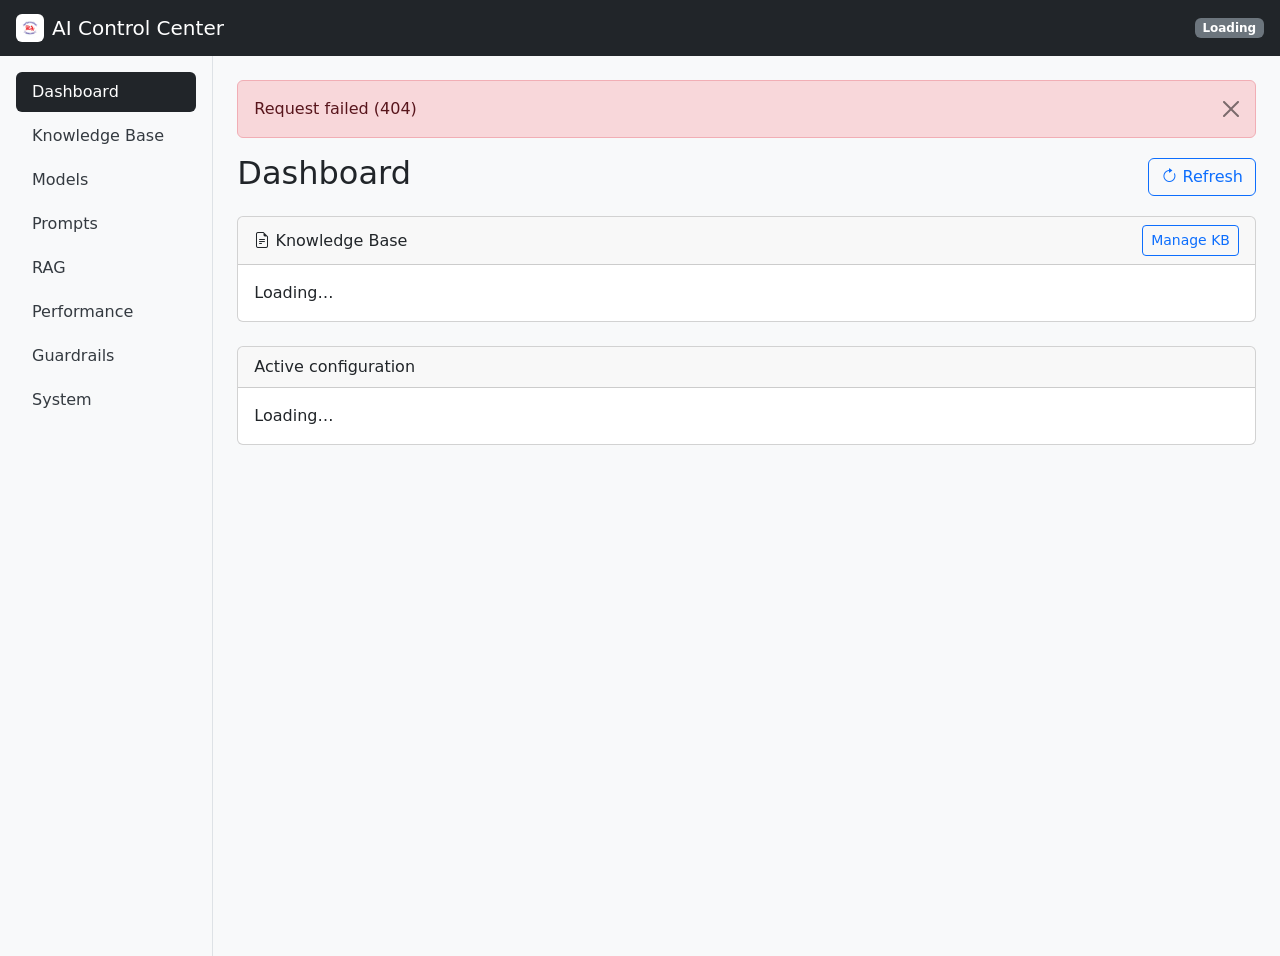
==== static/admin.html @ e7403871 "BBHS AI" ====
<!doctype html>
<html lang="en">
<head>
  <meta charset="utf-8">
  <meta name="viewport" content="width=device-width, initial-scale=1">
  <title>AI Control Center</title>
  <link rel="icon" type="image/png" href="/static/logo.png">
  <link href="https://cdn.jsdelivr.net/npm/bootstrap@5.3.3/dist/css/bootstrap.min.css" rel="stylesheet">
  <link href="https://cdn.jsdelivr.net/npm/bootstrap-icons@1.11.3/font/bootstrap-icons.css" rel="stylesheet">
  <link href="/static/admin.css" rel="stylesheet">
</head>
<body>
  <header class="navbar navbar-dark bg-dark px-3">
    <span class="navbar-brand d-flex align-items-center gap-2">
      <img src="/static/logo.png" alt="BBHS Logo" width="28" height="28" class="bg-white rounded p-1">
      AI Control Center
    </span>
    <span id="header-status" class="badge text-bg-secondary">Loading</span>
  </header>
  <div class="container-fluid">
    <div class="row">
      <aside class="col-lg-2 border-end min-vh-100 p-3 bg-light">
        <nav class="nav nav-pills flex-column gap-1">
          <a class="nav-link active" href="#dashboard">Dashboard</a>
          <a class="nav-link" href="#kb">Knowledge Base</a>
          <a class="nav-link" href="#models">Models</a>
          <a class="nav-link" href="#prompts">Prompts</a>
          <a class="nav-link" href="#rag">RAG</a>
          <a class="nav-link" href="#performance">Performance</a>
          <a class="nav-link" href="#guardrails">Guardrails</a>
          <a class="nav-link" href="#system">System</a>
        </nav>
      </aside>
      <main class="col-lg-10 p-4">
        <div id="alert-area"></div>
        <section id="dashboard" class="admin-section">
          <div class="d-flex justify-content-between align-items-center mb-3">
            <h2>Dashboard</h2>
            <button class="btn btn-outline-primary" id="refresh-btn"><i class="bi bi-arrow-clockwise"></i> Refresh</button>
          </div>
          <div class="row g-3" id="health-cards"></div>
          <div class="card mt-3">
            <div class="card-header d-flex justify-content-between align-items-center">
              <span><i class="bi bi-file-earmark-text"></i> Knowledge Base</span>
              <a href="#kb" class="btn btn-sm btn-outline-primary" id="dashboard-manage-kb-link">Manage KB</a>
            </div>
            <div class="card-body" id="dashboard-kb-card">Loading…</div>
          </div>
          <div class="card mt-4"><div class="card-header">Active configuration</div><div class="card-body" id="active-config">Loading…</div></div>
        </section>

        <section id="kb" class="admin-section d-none">
          <h2>Knowledge Base Management</h2>
          <div class="row g-3 mt-1">
            <div class="col-lg-6">
              <div class="card h-100">
                <div class="card-header fw-bold">Active Knowledge Base</div>
                <div class="card-body" id="active-kb-details">
                  <p class="text-muted">Loading knowledge base details…</p>
                </div>
              </div>
            </div>
            <div class="col-lg-6">
              <div class="card h-100">
                <div class="card-header fw-bold">Upload & Rebuild</div>
                <div class="card-body">
                  <p class="small text-muted mb-2">Upload a single PDF to replace the active knowledge base. This will validate, rebuild the vector index off-line, and swap seamlessly.</p>
                  <div id="drop-zone" class="border border-2 border-dashed rounded p-4 text-center mb-3" style="cursor: pointer; background: #fafafa; border-style: dashed !important;">
                    <i class="bi bi-cloud-arrow-up fs-1 text-secondary"></i>
                    <p class="mb-1 fw-semibold">Click to select or drag & drop a PDF file here</p>
                    <small class="text-muted d-block" id="selected-file-label">Supported: PDF (up to 25MB, text-based)</small>
                    <input type="file" id="kb-file-input" accept=".pdf" class="d-none">
                  </div>
                  <div id="kb-rebuild-alert" class="d-none mb-3"></div>
                  <button id="upload-rebuild-btn" class="btn btn-primary w-100" disabled>
                    <span class="spinner-border spinner-border-sm d-none" id="upload-spinner" role="status"></span>
                    <span id="upload-btn-text">Upload and Rebuild</span>
                  </button>
                </div>
              </div>
            </div>
          </div>
        </section>

        <section id="models" class="admin-section d-none"><h2>Model Configuration</h2><form data-section="models" class="config-form card card-body mt-3"><div class="row g-3">
          <div class="col-md-6"><label class="form-label">Primary provider</label><select class="form-select" name="primary_provider"></select></div>
          <div class="col-md-6"><label class="form-label">Primary model</label><select class="form-select" name="primary_model"></select></div>
          <div class="col-md-6"><label class="form-label">Fallback provider</label><select class="form-select" name="fallback_provider"><option value="">None</option></select></div>
          <div class="col-md-6"><label class="form-label">Fallback model</label><select class="form-select" name="fallback_model"><option value="">None</option></select></div>
          <div class="col-md-4"><label class="form-label">Temperature</label><input class="form-control" name="temperature" type="number" min="0" max="2" step="0.1"></div>
          <div class="col-md-4"><label class="form-label">Max tokens</label><input class="form-control" name="max_tokens" type="number" min="1" max="32768"></div>
          <div class="col-md-4"><label class="form-label">Request timeout (seconds)</label><input class="form-control" name="request_timeout" type="number" min="1" max="600"></div>
          <div class="col-12"><div class="form-check form-switch"><input class="form-check-input" name="primary_enabled" type="checkbox"><label class="form-check-label">Primary model enabled</label></div><div class="form-check form-switch"><input class="form-check-input" name="fallback_enabled" type="checkbox"><label class="form-check-label">Fallback enabled</label></div></div>
        </div><button class="btn btn-primary mt-3 save-section">Save models</button></form></section>
        <section id="prompts" class="admin-section d-none"><h2>Prompt Configuration</h2><form data-section="prompts" class="config-form card card-body mt-3" id="prompt-form"></form></section>
        <section id="rag" class="admin-section d-none"><h2>RAG Configuration</h2><form data-section="rag" class="config-form card card-body mt-3"><div class="row g-3" id="rag-fields"></div><button class="btn btn-primary mt-3 save-section">Save RAG settings</button></form></section>
        <section id="performance" class="admin-section d-none"><h2>Performance Configuration</h2><form data-section="performance" class="config-form card card-body mt-3"><div class="row g-3" id="performance-fields"></div><button class="btn btn-primary mt-3 save-section">Save performance settings</button></form></section>
        <section id="guardrails" class="admin-section d-none"><h2>Guardrails</h2><form data-section="guardrails" class="config-form card card-body mt-3"><div class="row g-3" id="guardrail-fields"></div><button class="btn btn-primary mt-3 save-section">Save guardrails</button></form></section>
        <section id="system" class="admin-section d-none"><h2>System</h2><div class="card card-body mt-3"><p>Run a real test without applying edits to production.</p><div class="input-group"><input id="test-question" class="form-control" value="How do I create a ticket in VMS?"><button id="test-btn" class="btn btn-outline-primary">Test configuration</button></div><pre id="test-result" class="mt-3"></pre></div></section>
      </main>
    </div>
  </div>
  <script src="/static/admin.js"></script>
</body>
</html>
---- static/admin.css ----
body { background: #f8f9fa; }
.admin-section { scroll-margin-top: 1rem; }
.nav-link { color: #343a40; }
.nav-link.active { background-color: #212529 !important; }
.health-card .card-body { min-height: 90px; }
textarea.form-control { min-height: 150px; font-family: ui-monospace, SFMono-Regular, Consolas, monospace; }
#test-result { white-space: pre-wrap; background: #111827; color: #d1fae5; padding: 1rem; border-radius: .375rem; }
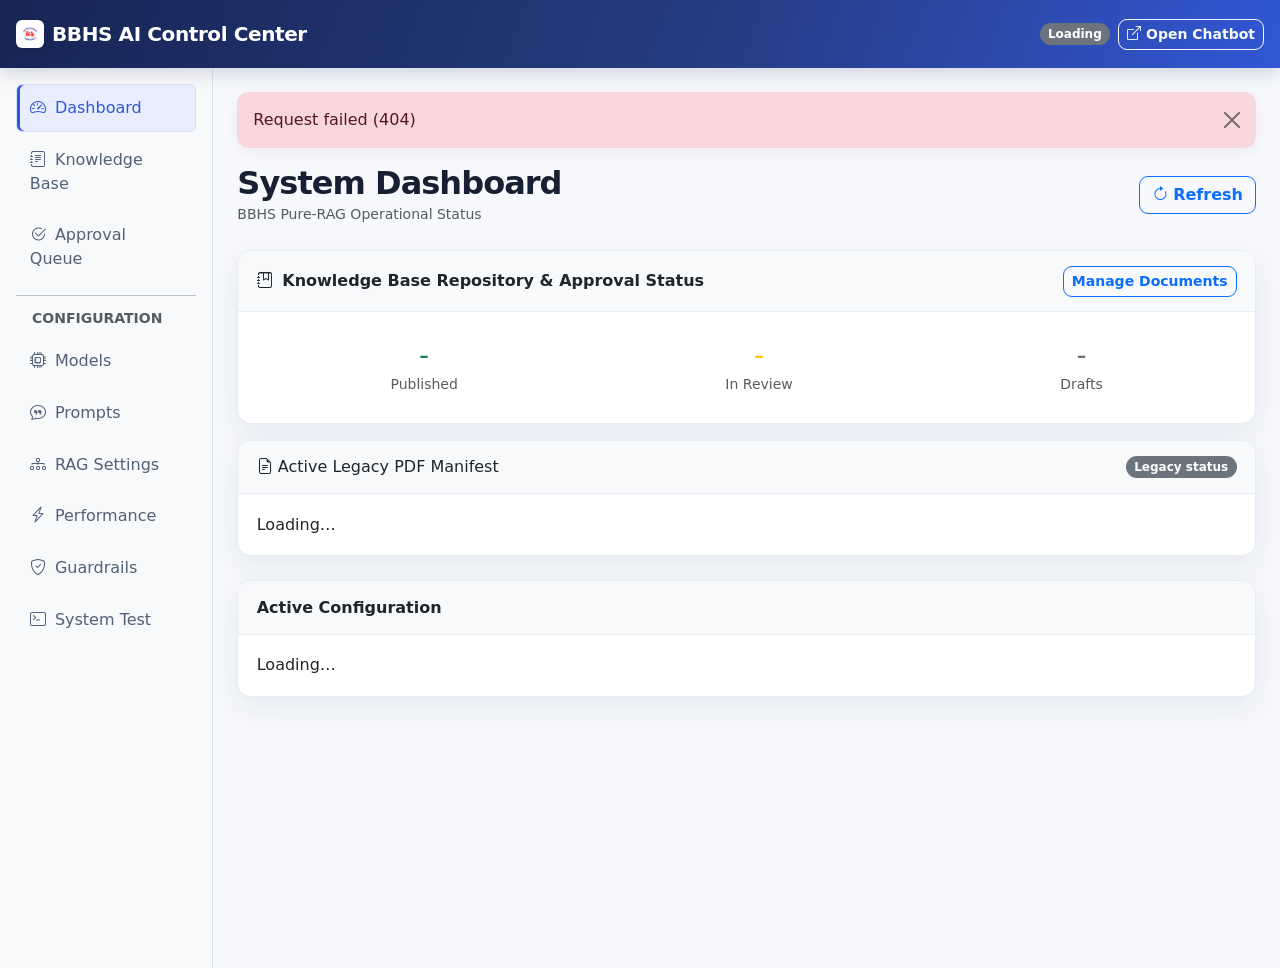
==== commit 9b15325b: "clean and neat" ====
--- a/static/admin.html
+++ b/static/admin.html
@@ -3,85 +3,249 @@
 <head>
   <meta charset="utf-8">
   <meta name="viewport" content="width=device-width, initial-scale=1">
-  <title>AI Control Center</title>
+  <title>BBHS AI Control Center & Knowledge Base Admin</title>
   <link rel="icon" type="image/png" href="/static/logo.png">
   <link href="https://cdn.jsdelivr.net/npm/bootstrap@5.3.3/dist/css/bootstrap.min.css" rel="stylesheet">
   <link href="https://cdn.jsdelivr.net/npm/bootstrap-icons@1.11.3/font/bootstrap-icons.css" rel="stylesheet">
   <link href="/static/admin.css" rel="stylesheet">
 </head>
 <body>
-  <header class="navbar navbar-dark bg-dark px-3">
+  <header class="navbar navbar-dark bg-dark px-3 sticky-top">
     <span class="navbar-brand d-flex align-items-center gap-2">
       <img src="/static/logo.png" alt="BBHS Logo" width="28" height="28" class="bg-white rounded p-1">
-      AI Control Center
+      BBHS AI Control Center
     </span>
-    <span id="header-status" class="badge text-bg-secondary">Loading</span>
+    <div class="d-flex align-items-center gap-2">
+      <span id="header-status" class="badge text-bg-secondary">Loading</span>
+      <a href="/chat" target="_blank" class="btn btn-sm btn-outline-light"><i class="bi bi-box-arrow-up-right"></i> Open Chatbot</a>
+    </div>
   </header>
+
   <div class="container-fluid">
     <div class="row">
+      <!-- Sidebar Navigation -->
       <aside class="col-lg-2 border-end min-vh-100 p-3 bg-light">
         <nav class="nav nav-pills flex-column gap-1">
-          <a class="nav-link active" href="#dashboard">Dashboard</a>
-          <a class="nav-link" href="#kb">Knowledge Base</a>
-          <a class="nav-link" href="#models">Models</a>
-          <a class="nav-link" href="#prompts">Prompts</a>
-          <a class="nav-link" href="#rag">RAG</a>
-          <a class="nav-link" href="#performance">Performance</a>
-          <a class="nav-link" href="#guardrails">Guardrails</a>
-          <a class="nav-link" href="#system">System</a>
+          <a class="nav-link active" href="#dashboard"><i class="bi bi-speedometer2 me-1"></i> Dashboard</a>
+          <a class="nav-link" href="#kb"><i class="bi bi-journal-text me-1"></i> Knowledge Base</a>
+          <a class="nav-link d-flex justify-content-between align-items-center" href="#approval">
+            <span><i class="bi bi-check2-circle me-1"></i> Approval Queue</span>
+            <span id="approval-badge" class="badge bg-warning text-dark d-none">0</span>
+          </a>
+          <hr class="my-2">
+          <div class="text-muted small px-3 mb-1 text-uppercase fw-bold">Configuration</div>
+          <a class="nav-link" href="#models"><i class="bi bi-cpu me-1"></i> Models</a>
+          <a class="nav-link" href="#prompts"><i class="bi bi-chat-quote me-1"></i> Prompts</a>
+          <a class="nav-link" href="#rag"><i class="bi bi-diagram-3 me-1"></i> RAG Settings</a>
+          <a class="nav-link" href="#performance"><i class="bi bi-lightning-charge me-1"></i> Performance</a>
+          <a class="nav-link" href="#guardrails"><i class="bi bi-shield-check me-1"></i> Guardrails</a>
+          <a class="nav-link" href="#system"><i class="bi bi-terminal me-1"></i> System Test</a>
         </nav>
       </aside>
+
+      <!-- Main Content Area -->
       <main class="col-lg-10 p-4">
         <div id="alert-area"></div>
+
+        <!-- 1. DASHBOARD -->
         <section id="dashboard" class="admin-section">
           <div class="d-flex justify-content-between align-items-center mb-3">
-            <h2>Dashboard</h2>
+            <div>
+              <h2 class="mb-0">System Dashboard</h2>
+              <small class="text-muted">BBHS Pure-RAG Operational Status</small>
+            </div>
             <button class="btn btn-outline-primary" id="refresh-btn"><i class="bi bi-arrow-clockwise"></i> Refresh</button>
           </div>
           <div class="row g-3" id="health-cards"></div>
+
+          <div class="row g-3 mt-2">
+            <div class="col-12">
+              <div class="card">
+                <div class="card-header d-flex justify-content-between align-items-center bg-light">
+                  <span class="fw-bold"><i class="bi bi-journal-bookmark me-1"></i> Knowledge Base Repository & Approval Status</span>
+                  <a href="#kb" class="btn btn-sm btn-outline-primary">Manage Documents</a>
+                </div>
+                <div class="card-body" id="dashboard-kb-summary">
+                  <div class="d-flex justify-content-around text-center py-2">
+                    <div><h3 class="mb-0 text-success" id="dash-published-count">-</h3><small class="text-muted">Published</small></div>
+                    <div><h3 class="mb-0 text-warning" id="dash-review-count">-</h3><small class="text-muted">In Review</small></div>
+                    <div><h3 class="mb-0 text-secondary" id="dash-draft-count">-</h3><small class="text-muted">Drafts</small></div>
+                  </div>
+                </div>
+              </div>
+            </div>
+          </div>
+
           <div class="card mt-3">
-            <div class="card-header d-flex justify-content-between align-items-center">
-              <span><i class="bi bi-file-earmark-text"></i> Knowledge Base</span>
-              <a href="#kb" class="btn btn-sm btn-outline-primary" id="dashboard-manage-kb-link">Manage KB</a>
+            <div class="card-header d-flex justify-content-between align-items-center bg-light">
+              <span><i class="bi bi-file-earmark-text"></i> Active Legacy PDF Manifest</span>
+              <span class="badge text-bg-secondary" id="legacy-manifest-status">Legacy status</span>
             </div>
             <div class="card-body" id="dashboard-kb-card">Loading…</div>
           </div>
-          <div class="card mt-4"><div class="card-header">Active configuration</div><div class="card-body" id="active-config">Loading…</div></div>
+          <div class="card mt-4"><div class="card-header bg-light fw-bold">Active Configuration</div><div class="card-body" id="active-config">Loading…</div></div>
         </section>
 
+        <!-- 2. KNOWLEDGE BASE MANAGEMENT -->
         <section id="kb" class="admin-section d-none">
-          <h2>Knowledge Base Management</h2>
-          <div class="row g-3 mt-1">
-            <div class="col-lg-6">
-              <div class="card h-100">
-                <div class="card-header fw-bold">Active Knowledge Base</div>
-                <div class="card-body" id="active-kb-details">
-                  <p class="text-muted">Loading knowledge base details…</p>
+          <div class="d-flex justify-content-between align-items-center mb-3">
+            <div>
+              <h2 class="mb-0">Knowledge Base Repository</h2>
+              <small class="text-muted">Manage multi-format documents, metadata, categories, and published indexes</small>
+            </div>
+            <div class="d-flex gap-2">
+              <button class="btn btn-outline-secondary" id="sync-indexes-btn" title="Rebuild search indexes for all published documents">
+                <i class="bi bi-arrow-repeat"></i> Sync Indexes
+              </button>
+              <button class="btn btn-primary" data-bs-toggle="modal" data-bs-target="#ingestionModal">
+                <i class="bi bi-plus-circle me-1"></i> Add Document / Content
+              </button>
+            </div>
+          </div>
+
+          <!-- Filters Bar -->
+          <div class="card mb-3 border-0 shadow-sm bg-white">
+            <div class="card-body py-2">
+              <div class="row g-2 align-items-center">
+                <div class="col-md-3">
+                  <div class="input-group input-group-sm">
+                    <span class="input-group-text"><i class="bi bi-search"></i></span>
+                    <input type="text" id="kb-filter-search" class="form-control" placeholder="Search by title, owner...">
+                  </div>
+                </div>
+                <div class="col-md-2">
+                  <select id="kb-filter-category" class="form-select form-select-sm">
+                    <option value="">All Categories</option>
+                    <option value="Admissions">Admissions</option>
+                    <option value="Academics">Academics</option>
+                    <option value="Fees & Payments">Fees & Payments</option>
+                    <option value="Transport">Transport</option>
+                    <option value="Examinations">Examinations</option>
+                    <option value="Code of Conduct">Code of Conduct</option>
+                    <option value="General">General</option>
+                  </select>
+                </div>
+                <div class="col-md-2">
+                  <select id="kb-filter-campus" class="form-select form-select-sm">
+                    <option value="">All Campuses</option>
+                    <option value="Main Campus">Main Campus</option>
+                    <option value="Primary Wing">Primary Wing</option>
+                    <option value="High School">High School</option>
+                  </select>
+                </div>
+                <div class="col-md-2">
+                  <select id="kb-filter-status" class="form-select form-select-sm">
+                    <option value="">All Statuses</option>
+                    <option value="Published">Published (Active)</option>
+                    <option value="Review">In Review</option>
+                    <option value="Approved">Approved</option>
+                    <option value="Draft">Draft</option>
+                    <option value="Disabled">Disabled</option>
+                    <option value="Archived">Archived</option>
+                  </select>
+                </div>
+                <div class="col-md-3 text-end">
+                  <button class="btn btn-sm btn-outline-secondary" id="kb-reset-filters-btn">Reset Filters</button>
                 </div>
               </div>
             </div>
-            <div class="col-lg-6">
-              <div class="card h-100">
-                <div class="card-header fw-bold">Upload & Rebuild</div>
-                <div class="card-body">
-                  <p class="small text-muted mb-2">Upload a single PDF to replace the active knowledge base. This will validate, rebuild the vector index off-line, and swap seamlessly.</p>
-                  <div id="drop-zone" class="border border-2 border-dashed rounded p-4 text-center mb-3" style="cursor: pointer; background: #fafafa; border-style: dashed !important;">
-                    <i class="bi bi-cloud-arrow-up fs-1 text-secondary"></i>
-                    <p class="mb-1 fw-semibold">Click to select or drag & drop a PDF file here</p>
-                    <small class="text-muted d-block" id="selected-file-label">Supported: PDF (up to 25MB, text-based)</small>
-                    <input type="file" id="kb-file-input" accept=".pdf" class="d-none">
-                  </div>
-                  <div id="kb-rebuild-alert" class="d-none mb-3"></div>
-                  <button id="upload-rebuild-btn" class="btn btn-primary w-100" disabled>
-                    <span class="spinner-border spinner-border-sm d-none" id="upload-spinner" role="status"></span>
-                    <span id="upload-btn-text">Upload and Rebuild</span>
-                  </button>
+          </div>
+
+          <!-- Documents Table -->
+          <div class="card border-0 shadow-sm">
+            <div class="table-responsive">
+              <table class="table table-hover align-middle mb-0" id="documents-table">
+                <thead class="table-light">
+                  <tr>
+                    <th>Document Title</th>
+                    <th>Type</th>
+                    <th>Category</th>
+                    <th>Campus / Year</th>
+                    <th>Version & Owner</th>
+                    <th>Validity Period</th>
+                    <th>Status</th>
+                    <th>Chunks</th>
+                    <th class="text-end">Actions</th>
+                  </tr>
+                </thead>
+                <tbody id="documents-table-body">
+                  <tr><td colspan="9" class="text-center py-4 text-muted">Loading documents…</td></tr>
+                </tbody>
+              </table>
+            </div>
+          </div>
+
+          <!-- Collapsible Legacy PDF Rebuild -->
+          <div class="accordion mt-4" id="legacyRebuildAccordion">
+            <div class="accordion-item">
+              <h2 class="accordion-header">
+                <button class="accordion-button collapsed py-2 text-muted small" type="button" data-bs-toggle="collapse" data-bs-target="#collapseLegacy">
+                  <i class="bi bi-shield-exclamation me-2"></i> Legacy Single-PDF Rebuild Tool (Emergency Fallback)
+                </button>
+              </h2>
+              <div id="collapseLegacy" class="accordion-collapse collapse" data-bs-parent="#legacyRebuildAccordion">
+                <div class="accordion-body">
+                  <div class="row g-3">
+                    <div class="col-md-6" id="active-kb-details">Loading active PDF...</div>
+                    <div class="col-md-6">
+                      <div id="drop-zone" class="border border-2 border-dashed rounded p-3 text-center mb-2" style="cursor: pointer; background: #fafafa;">
+                        <i class="bi bi-cloud-arrow-up fs-2 text-secondary"></i>
+                        <p class="mb-0 fw-semibold">Click to select emergency PDF</p>
+                        <small class="text-muted d-block" id="selected-file-label">Supported: PDF (up to 25MB)</small>
+                        <input type="file" id="kb-file-input" accept=".pdf" class="d-none">
+                      </div>
+                      <div id="kb-rebuild-alert" class="d-none mb-2"></div>
+                      <button id="upload-rebuild-btn" class="btn btn-sm btn-primary w-100" disabled>
+                        <span class="spinner-border spinner-border-sm d-none" id="upload-spinner" role="status"></span>
+                        <span id="upload-btn-text">Upload and Rebuild Single PDF</span>
+                      </button>
+                    </div>
+                  </div>
                 </div>
               </div>
             </div>
           </div>
         </section>
 
+        <!-- 3. APPROVAL QUEUE -->
+        <section id="approval" class="admin-section d-none">
+          <div class="d-flex justify-content-between align-items-center mb-3">
+            <div>
+              <h2 class="mb-0">Content Approval Queue</h2>
+              <small class="text-muted">Review submissions from teachers and department staff before publishing to chatbot</small>
+            </div>
+            <button class="btn btn-outline-primary" id="refresh-approvals-btn"><i class="bi bi-arrow-clockwise"></i> Refresh</button>
+          </div>
+
+          <div class="alert alert-info py-2 d-flex align-items-center">
+            <i class="bi bi-shield-lock fs-5 me-2"></i>
+            <div><strong>Approval Workflow:</strong> Content in <em>Review</em> or <em>Draft</em> is isolated and never queried by the chatbot until explicitly approved and published.</div>
+          </div>
+
+          <div class="card border-0 shadow-sm">
+            <div class="table-responsive">
+              <table class="table table-hover align-middle mb-0">
+                <thead class="table-light">
+                  <tr>
+                    <th>Title & Type</th>
+                    <th>Category</th>
+                    <th>Campus / Year</th>
+                    <th>Submitted By</th>
+                    <th>Version</th>
+                    <th>Updated At</th>
+                    <th class="text-end">Approval Actions</th>
+                  </tr>
+                </thead>
+                <tbody id="approvals-table-body">
+                  <tr><td colspan="7" class="text-center py-4 text-muted">Checking review queue…</td></tr>
+                </tbody>
+              </table>
+            </div>
+          </div>
+        </section>
+
+
+        <!-- 5. CONFIGURATION SECTIONS (PRESERVED) -->
         <section id="models" class="admin-section d-none"><h2>Model Configuration</h2><form data-section="models" class="config-form card card-body mt-3"><div class="row g-3">
           <div class="col-md-6"><label class="form-label">Primary provider</label><select class="form-select" name="primary_provider"></select></div>
           <div class="col-md-6"><label class="form-label">Primary model</label><select class="form-select" name="primary_model"></select></div>
@@ -92,14 +256,294 @@
           <div class="col-md-4"><label class="form-label">Request timeout (seconds)</label><input class="form-control" name="request_timeout" type="number" min="1" max="600"></div>
           <div class="col-12"><div class="form-check form-switch"><input class="form-check-input" name="primary_enabled" type="checkbox"><label class="form-check-label">Primary model enabled</label></div><div class="form-check form-switch"><input class="form-check-input" name="fallback_enabled" type="checkbox"><label class="form-check-label">Fallback enabled</label></div></div>
         </div><button class="btn btn-primary mt-3 save-section">Save models</button></form></section>
+
         <section id="prompts" class="admin-section d-none"><h2>Prompt Configuration</h2><form data-section="prompts" class="config-form card card-body mt-3" id="prompt-form"></form></section>
         <section id="rag" class="admin-section d-none"><h2>RAG Configuration</h2><form data-section="rag" class="config-form card card-body mt-3"><div class="row g-3" id="rag-fields"></div><button class="btn btn-primary mt-3 save-section">Save RAG settings</button></form></section>
         <section id="performance" class="admin-section d-none"><h2>Performance Configuration</h2><form data-section="performance" class="config-form card card-body mt-3"><div class="row g-3" id="performance-fields"></div><button class="btn btn-primary mt-3 save-section">Save performance settings</button></form></section>
         <section id="guardrails" class="admin-section d-none"><h2>Guardrails</h2><form data-section="guardrails" class="config-form card card-body mt-3"><div class="row g-3" id="guardrail-fields"></div><button class="btn btn-primary mt-3 save-section">Save guardrails</button></form></section>
-        <section id="system" class="admin-section d-none"><h2>System</h2><div class="card card-body mt-3"><p>Run a real test without applying edits to production.</p><div class="input-group"><input id="test-question" class="form-control" value="How do I create a ticket in VMS?"><button id="test-btn" class="btn btn-outline-primary">Test configuration</button></div><pre id="test-result" class="mt-3"></pre></div></section>
+        <section id="system" class="admin-section d-none"><h2>System</h2><div class="card card-body mt-3"><p>Run a real test without applying edits to production.</p><div class="input-group"><input id="test-question" class="form-control" value="What is the admission policy for BBHS?"><button id="test-btn" class="btn btn-outline-primary">Test configuration</button></div><pre id="test-result" class="mt-3"></pre></div></section>
       </main>
     </div>
   </div>
+
+  <!-- MODAL: ADD / INGEST CONTENT -->
+  <div class="modal fade" id="ingestionModal" tabindex="-1" aria-labelledby="ingestionModalLabel" aria-hidden="true">
+    <div class="modal-dialog modal-lg">
+      <div class="modal-content">
+        <div class="modal-header">
+          <h5 class="modal-title" id="ingestionModalLabel"><i class="bi bi-file-earmark-plus me-1"></i> Add Knowledge Base Content</h5>
+          <button type="button" class="btn-close" data-bs-dismiss="modal" aria-label="Close"></button>
+        </div>
+        <div class="modal-body">
+          <ul class="nav nav-tabs mb-3" id="ingestionTabs" role="tablist">
+            <li class="nav-item" role="presentation">
+              <button class="nav-link active" id="tab-file-btn" data-bs-toggle="tab" data-bs-target="#tab-file" type="button" role="tab"><i class="bi bi-file-earmark-pdf me-1"></i> Document (PDF / Word)</button>
+            </li>
+            <li class="nav-item" role="presentation">
+              <button class="nav-link" id="tab-notice-btn" data-bs-toggle="tab" data-bs-target="#tab-notice" type="button" role="tab"><i class="bi bi-megaphone me-1"></i> School Notice / Circular</button>
+            </li>
+            <li class="nav-item" role="presentation">
+              <button class="nav-link" id="tab-faq-btn" data-bs-toggle="tab" data-bs-target="#tab-faq" type="button" role="tab"><i class="bi bi-patch-question me-1"></i> FAQ Builder</button>
+            </li>
+            <li class="nav-item" role="presentation">
+              <button class="nav-link" id="tab-web-btn" data-bs-toggle="tab" data-bs-target="#tab-web" type="button" role="tab"><i class="bi bi-globe me-1"></i> Approved Website Content</button>
+            </li>
+          </ul>
+
+          <div class="tab-content" id="ingestionTabsContent">
+            <!-- 1. FILE UPLOAD (PDF / DOCX) -->
+            <div class="tab-pane fade show active" id="tab-file" role="tabpanel">
+              <form id="file-upload-form">
+                <div class="mb-3">
+                  <label class="form-label fw-semibold">Select File (PDF or Word .docx) <span class="text-danger">*</span></label>
+                  <input type="file" class="form-control" id="form-file-input" accept=".pdf,.docx" required>
+                  <small class="text-muted">Supported formats: .pdf, .docx (Max 25MB)</small>
+                </div>
+                <div class="row g-2 mb-3">
+                  <div class="col-md-6">
+                    <label class="form-label fw-semibold">Document Title <span class="text-danger">*</span></label>
+                    <input type="text" class="form-control" id="form-file-title" placeholder="e.g. Admission Policy 2027" required>
+                  </div>
+                  <div class="col-md-6">
+                    <label class="form-label fw-semibold">Category <span class="text-danger">*</span></label>
+                    <select class="form-select" id="form-file-category" required>
+                      <option value="Admissions">Admissions</option>
+                      <option value="Academics">Academics</option>
+                      <option value="Fees & Payments">Fees & Payments</option>
+                      <option value="Transport">Transport</option>
+                      <option value="Examinations">Examinations</option>
+                      <option value="Code of Conduct">Code of Conduct</option>
+                      <option value="General" selected>General</option>
+                    </select>
+                  </div>
+                  <div class="col-md-6">
+                    <label class="form-label fw-semibold">School / Campus</label>
+                    <select class="form-select" id="form-file-campus">
+                      <option value="All Campuses" selected>All Campuses</option>
+                      <option value="Main Campus">Main Campus</option>
+                      <option value="Primary Wing">Primary Wing</option>
+                      <option value="High School">High School</option>
+                    </select>
+                  </div>
+                  <div class="col-md-6">
+                    <label class="form-label fw-semibold">Academic Year</label>
+                    <input type="text" class="form-control" id="form-file-year" value="2026-2027">
+                  </div>
+                  <div class="col-md-4">
+                    <label class="form-label">Version</label>
+                    <input type="text" class="form-control" id="form-file-version" value="1.0">
+                  </div>
+                  <div class="col-md-4">
+                    <label class="form-label">Owner / Submitter</label>
+                    <input type="text" class="form-control" id="form-file-owner" value="Staff Member">
+                  </div>
+                  <div class="col-md-4">
+                    <label class="form-label">Language</label>
+                    <input type="text" class="form-control" id="form-file-language" value="English">
+                  </div>
+                  <div class="col-md-6">
+                    <label class="form-label">Effective Date</label>
+                    <input type="date" class="form-control" id="form-file-effective">
+                  </div>
+                  <div class="col-md-6">
+                    <label class="form-label">Expiry Date (Optional)</label>
+                    <input type="date" class="form-control" id="form-file-expiry">
+                  </div>
+                </div>
+                <div class="form-check form-switch mb-3">
+                  <input class="form-check-input" type="checkbox" id="form-file-review" checked>
+                  <label class="form-check-label fw-semibold" for="form-file-review">Submit directly to Administrator Approval Queue</label>
+                </div>
+                <button type="submit" class="btn btn-primary w-100" id="file-submit-btn">
+                  <span class="spinner-border spinner-border-sm d-none me-1" id="file-spinner"></span>
+                  Save and Submit Document
+                </button>
+              </form>
+            </div>
+
+            <!-- 2. NOTICE / CIRCULAR -->
+            <div class="tab-pane fade" id="tab-notice" role="tabpanel">
+              <form id="notice-form">
+                <div class="row g-2 mb-3">
+                  <div class="col-md-8">
+                    <label class="form-label fw-semibold">Notice / Circular Title <span class="text-danger">*</span></label>
+                    <input type="text" class="form-control" id="form-notice-title" placeholder="e.g. Circular: Annual Sports Meet 2026 Schedule" required>
+                  </div>
+                  <div class="col-md-4">
+                    <label class="form-label fw-semibold">Category</label>
+                    <select class="form-select" id="form-notice-category">
+                      <option value="General" selected>General</option>
+                      <option value="Academics">Academics</option>
+                      <option value="Examinations">Examinations</option>
+                      <option value="Transport">Transport</option>
+                      <option value="Fees & Payments">Fees & Payments</option>
+                    </select>
+                  </div>
+                  <div class="col-md-6">
+                    <label class="form-label">Campus</label>
+                    <select class="form-select" id="form-notice-campus">
+                      <option value="All Campuses" selected>All Campuses</option>
+                      <option value="Main Campus">Main Campus</option>
+                      <option value="Primary Wing">Primary Wing</option>
+                      <option value="High School">High School</option>
+                    </select>
+                  </div>
+                  <div class="col-md-6">
+                    <label class="form-label">Academic Year</label>
+                    <input type="text" class="form-control" id="form-notice-year" value="2026-2027">
+                  </div>
+                  <div class="col-12">
+                    <label class="form-label fw-semibold">Notice Content (Markdown / Text) <span class="text-danger">*</span></label>
+                    <textarea class="form-control" id="form-notice-text" rows="6" placeholder="Enter circular details, instructions, rules, and schedules..." required></textarea>
+                  </div>
+                  <div class="col-md-6">
+                    <label class="form-label">Effective Date</label>
+                    <input type="date" class="form-control" id="form-notice-effective">
+                  </div>
+                  <div class="col-md-6">
+                    <label class="form-label">Expiry Date</label>
+                    <input type="date" class="form-control" id="form-notice-expiry">
+                  </div>
+                </div>
+                <div class="form-check form-switch mb-3">
+                  <input class="form-check-input" type="checkbox" id="form-notice-review" checked>
+                  <label class="form-check-label fw-semibold" for="form-notice-review">Submit directly to Approval Queue</label>
+                </div>
+                <button type="submit" class="btn btn-primary w-100">Save Notice</button>
+              </form>
+            </div>
+
+            <!-- 3. FAQ BUILDER -->
+            <div class="tab-pane fade" id="tab-faq" role="tabpanel">
+              <form id="faq-form">
+                <div class="row g-2 mb-3">
+                  <div class="col-12">
+                    <label class="form-label fw-semibold">Frequently Asked Question <span class="text-danger">*</span></label>
+                    <input type="text" class="form-control" id="form-faq-question" placeholder="e.g. What is the last date to submit the admission registration form?" required>
+                  </div>
+                  <div class="col-12">
+                    <label class="form-label fw-semibold">Official Answer <span class="text-danger">*</span></label>
+                    <textarea class="form-control" id="form-faq-answer" rows="4" placeholder="Provide clear, concise, accurate answer strictly as per school guidelines..." required></textarea>
+                  </div>
+                  <div class="col-md-6">
+                    <label class="form-label fw-semibold">Category</label>
+                    <select class="form-select" id="form-faq-category">
+                      <option value="Admissions" selected>Admissions</option>
+                      <option value="Fees & Payments">Fees & Payments</option>
+                      <option value="Academics">Academics</option>
+                      <option value="Transport">Transport</option>
+                      <option value="General">General</option>
+                    </select>
+                  </div>
+                  <div class="col-md-6">
+                    <label class="form-label">Campus</label>
+                    <select class="form-select" id="form-faq-campus">
+                      <option value="All Campuses" selected>All Campuses</option>
+                      <option value="Main Campus">Main Campus</option>
+                      <option value="Primary Wing">Primary Wing</option>
+                      <option value="High School">High School</option>
+                    </select>
+                  </div>
+                </div>
+                <div class="form-check form-switch mb-3">
+                  <input class="form-check-input" type="checkbox" id="form-faq-review" checked>
+                  <label class="form-check-label fw-semibold" for="form-faq-review">Submit directly to Approval Queue</label>
+                </div>
+                <button type="submit" class="btn btn-primary w-100">Save FAQ</button>
+              </form>
+            </div>
+
+            <!-- 4. WEB CONTENT -->
+            <div class="tab-pane fade" id="tab-web" role="tabpanel">
+              <form id="web-form">
+                <div class="row g-2 mb-3">
+                  <div class="col-md-8">
+                    <label class="form-label fw-semibold">Content Title <span class="text-danger">*</span></label>
+                    <input type="text" class="form-control" id="form-web-title" placeholder="e.g. Baldwin Boys High School History & Campus Facilities" required>
+                  </div>
+                  <div class="col-md-4">
+                    <label class="form-label">Category</label>
+                    <select class="form-select" id="form-web-category">
+                      <option value="General" selected>General</option>
+                      <option value="Admissions">Admissions</option>
+                      <option value="Academics">Academics</option>
+                    </select>
+                  </div>
+                  <div class="col-12">
+                    <label class="form-label">Source URL (Optional)</label>
+                    <input type="url" class="form-control" id="form-web-url" placeholder="https://baldwinboyshighschool.org/about">
+                  </div>
+                  <div class="col-12">
+                    <label class="form-label fw-semibold">Approved Content Text / Markdown</label>
+                    <textarea class="form-control" id="form-web-text" rows="6" placeholder="Paste clean, verified website text or leave blank if URL is accessible..."></textarea>
+                  </div>
+                </div>
+                <div class="form-check form-switch mb-3">
+                  <input class="form-check-input" type="checkbox" id="form-web-review" checked>
+                  <label class="form-check-label fw-semibold" for="form-web-review">Submit directly to Approval Queue</label>
+                </div>
+                <button type="submit" class="btn btn-primary w-100">Save Website Content</button>
+              </form>
+            </div>
+          </div>
+        </div>
+      </div>
+    </div>
+  </div>
+
+
+  <!-- MODAL: REJECTION FEEDBACK -->
+  <div class="modal fade" id="rejectionModal" tabindex="-1" aria-hidden="true">
+    <div class="modal-dialog">
+      <div class="modal-content">
+        <div class="modal-header">
+          <h5 class="modal-title text-danger"><i class="bi bi-x-circle me-1"></i> Request Changes / Reject Document</h5>
+          <button type="button" class="btn-close" data-bs-dismiss="modal"></button>
+        </div>
+        <div class="modal-body">
+          <form id="rejection-form">
+            <input type="hidden" id="rejection-doc-id">
+            <div class="mb-3">
+              <label class="form-label fw-semibold">Feedback / Reason for Rejection <span class="text-danger">*</span></label>
+              <textarea class="form-control" id="rejection-comment" rows="4" placeholder="Explain what changes the teacher or department staff need to make..." required></textarea>
+            </div>
+            <button type="submit" class="btn btn-danger w-100">Return to Draft with Feedback</button>
+          </form>
+        </div>
+      </div>
+    </div>
+  </div>
+
+  <!-- MODAL: REPLACE DOCUMENT FILE -->
+  <div class="modal fade" id="replaceModal" tabindex="-1" aria-hidden="true">
+    <div class="modal-dialog">
+      <div class="modal-content">
+        <div class="modal-header">
+          <h5 class="modal-title"><i class="bi bi-arrow-repeat me-1"></i> Upload Replacement Version</h5>
+          <button type="button" class="btn-close" data-bs-dismiss="modal"></button>
+        </div>
+        <div class="modal-body">
+          <form id="replace-file-form">
+            <input type="hidden" id="replace-doc-id">
+            <div class="mb-3">
+              <label class="form-label fw-semibold">Select New File (.pdf or .docx) <span class="text-danger">*</span></label>
+              <input type="file" class="form-control" id="replace-file-input" accept=".pdf,.docx" required>
+            </div>
+            <div class="mb-3">
+              <label class="form-label fw-semibold">New Version Number <span class="text-danger">*</span></label>
+              <input type="text" class="form-control" id="replace-version-input" value="2.0" required>
+            </div>
+            <button type="submit" class="btn btn-primary w-100" id="replace-submit-btn">
+              <span class="spinner-border spinner-border-sm d-none me-1" id="replace-spinner"></span>
+              Upload & Update Version
+            </button>
+          </form>
+        </div>
+      </div>
+    </div>
+  </div>
+
+  <script src="https://cdn.jsdelivr.net/npm/bootstrap@5.3.3/dist/js/bootstrap.bundle.min.js"></script>
   <script src="/static/admin.js"></script>
 </body>
 </html>
--- a/static/admin.css
+++ b/static/admin.css
@@ -1,7 +1,171 @@
-body { background: #f8f9fa; }
-.admin-section { scroll-margin-top: 1rem; }
-.nav-link { color: #343a40; }
-.nav-link.active { background-color: #212529 !important; }
-.health-card .card-body { min-height: 90px; }
-textarea.form-control { min-height: 150px; font-family: ui-monospace, SFMono-Regular, Consolas, monospace; }
-#test-result { white-space: pre-wrap; background: #111827; color: #d1fae5; padding: 1rem; border-radius: .375rem; }
+body {
+  background: #f4f6f9;
+  font-family: system-ui, -apple-system, "Segoe UI", Roboto, "Helvetica Neue", sans-serif;
+}
+.admin-section {
+  scroll-margin-top: 1rem;
+}
+.nav-link {
+  color: #495057;
+  font-weight: 500;
+  border-radius: 6px;
+  padding: 0.5rem 0.85rem;
+  transition: all 0.15s ease-in-out;
+}
+.nav-link:hover {
+  background-color: #e9ecef;
+  color: #212529;
+}
+.nav-link.active {
+  background-color: #0d6efd !important;
+  color: #ffffff !important;
+}
+.health-card .card-body {
+  min-height: 90px;
+}
+textarea.form-control {
+  min-height: 120px;
+  font-family: ui-monospace, SFMono-Regular, Menlo, Monaco, Consolas, monospace;
+}
+#test-result {
+  white-space: pre-wrap;
+  background: #111827;
+  color: #d1fae5;
+  padding: 1rem;
+  border-radius: 0.375rem;
+  max-height: 350px;
+  overflow-y: auto;
+}
+
+/* Badge styling */
+.badge-published {
+  background-color: #198754;
+  color: #fff;
+}
+.badge-review {
+  background-color: #ffc107;
+  color: #000;
+}
+.badge-approved {
+  background-color: #0dcaf0;
+  color: #000;
+}
+.badge-draft {
+  background-color: #6c757d;
+  color: #fff;
+}
+.badge-disabled {
+  background-color: #212529;
+  color: #fff;
+}
+
+/* Table styles */
+.table th {
+  font-size: 0.8rem;
+  text-transform: uppercase;
+  letter-spacing: 0.5px;
+  color: #6c757d;
+}
+.doc-row:hover {
+  background-color: #f8f9fa;
+}
+
+/* Question frequency chips */
+.query-chip {
+  display: inline-flex;
+  align-items: center;
+  background: #e9ecef;
+  border-radius: 20px;
+  padding: 0.35rem 0.85rem;
+  font-size: 0.875rem;
+  margin: 0.25rem;
+}
+.query-chip-count {
+  background: #0d6efd;
+  color: #fff;
+  border-radius: 10px;
+  padding: 0.1rem 0.45rem;
+  font-size: 0.75rem;
+  margin-left: 0.5rem;
+  font-weight: 600;
+}
+
+/* Production dashboard polish */
+:root {
+  --admin-ink: #172033;
+  --admin-muted: #718096;
+  --admin-primary: #3157d5;
+  --admin-surface: #ffffff;
+  --admin-border: #e7ebf3;
+  --admin-shadow: 0 10px 30px rgba(31, 45, 79, .07);
+}
+
+body {
+  background: #f6f8fc;
+  color: var(--admin-ink);
+}
+
+body > header.navbar {
+  min-height: 68px;
+  background: linear-gradient(110deg, #172554 0%, #263b80 55%, #3157d5 100%) !important;
+  box-shadow: 0 4px 18px rgba(23, 37, 84, .18);
+}
+
+.navbar-brand { font-weight: 700; letter-spacing: -.02em; }
+.navbar-brand img { box-shadow: 0 3px 8px rgba(0, 0, 0, .12); }
+
+aside {
+  background: #fbfcff !important;
+  border-color: var(--admin-border) !important;
+  padding: 1.25rem !important;
+}
+
+aside .nav-link {
+  color: #526078;
+  padding: .68rem .8rem;
+  border: 1px solid transparent;
+}
+
+aside .nav-link:hover { background: #eef2ff; color: var(--admin-primary); }
+aside .nav-link.active {
+  background: #e9eeff !important;
+  border-color: #d6dfff;
+  color: var(--admin-primary) !important;
+  box-shadow: inset 3px 0 0 var(--admin-primary);
+}
+
+main { max-width: 1680px; }
+.admin-section > h2, .admin-section h2 { color: var(--admin-ink); letter-spacing: -.03em; font-weight: 750; }
+.card {
+  border: 1px solid var(--admin-border) !important;
+  border-radius: 14px !important;
+  box-shadow: var(--admin-shadow);
+  overflow: hidden;
+}
+.card-header { border-bottom: 1px solid var(--admin-border); padding: .9rem 1.15rem; }
+.card-body { padding: 1.15rem; }
+.table { --bs-table-bg: transparent; }
+.table thead th { background: #f8faff; border-bottom: 1px solid var(--admin-border); }
+.table td { border-color: #edf0f5; }
+.table-hover > tbody > tr:hover > * { --bs-table-bg-state: #f8faff; }
+.form-control, .form-select { border-color: #dce2ed; border-radius: 9px; padding: .62rem .75rem; }
+.form-control:focus, .form-select:focus { border-color: #8da5ff; box-shadow: 0 0 0 .2rem rgba(49, 87, 213, .12); }
+.btn { border-radius: 9px; font-weight: 600; }
+.btn-primary { background: var(--admin-primary); border-color: var(--admin-primary); }
+.btn-primary:hover { background: #2446bd; border-color: #2446bd; }
+.badge { border-radius: 999px; padding: .42em .7em; font-weight: 650; }
+.alert { border: 0; border-radius: 12px; box-shadow: 0 4px 14px rgba(31, 45, 79, .05); }
+
+@media (max-width: 991.98px) {
+  aside { min-height: auto !important; border-right: 0 !important; border-bottom: 1px solid var(--admin-border); }
+  aside .nav { display: grid; grid-template-columns: repeat(2, minmax(0, 1fr)); }
+  aside hr, aside .text-uppercase { grid-column: 1 / -1; }
+}
+
+@media (max-width: 575.98px) {
+  body > header.navbar { padding: .75rem !important; }
+  .navbar-brand { font-size: .95rem; }
+  .navbar-brand img { width: 24px; height: 24px; }
+  main { padding: 1rem !important; }
+  aside .nav { grid-template-columns: 1fr; }
+}
